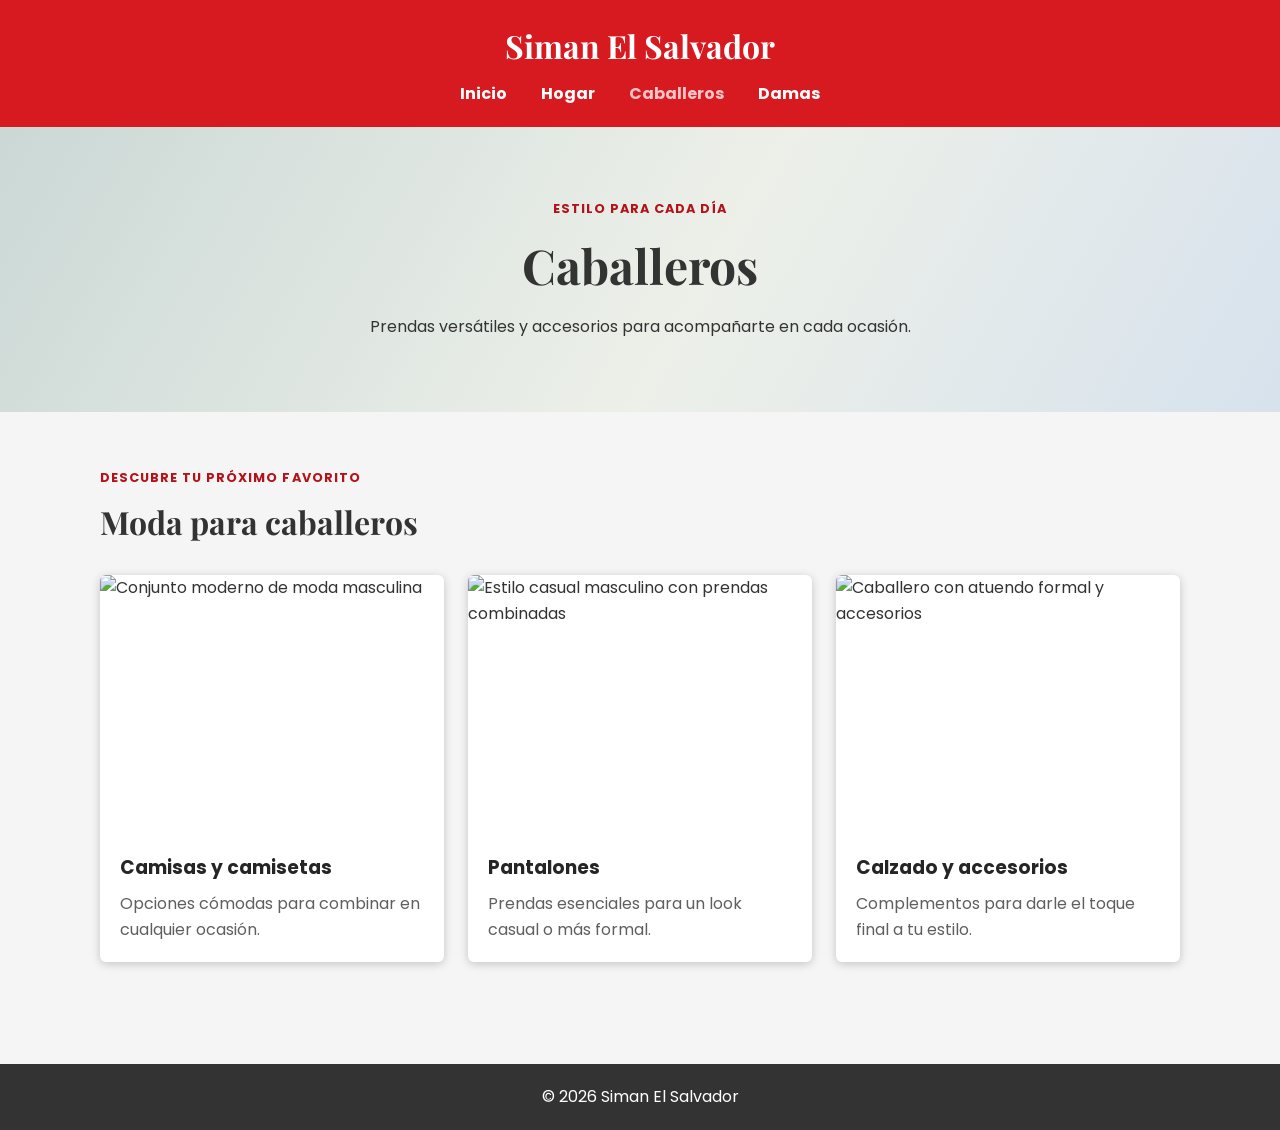
==== Caballeros.html @ 9a1017e2 "first commit" ====
<!DOCTYPE html>
<html lang="es">
<head>
	<meta charset="UTF-8">
	<meta name="viewport" content="width=device-width, initial-scale=1.0">
	<meta name="description" content="Descubre ropa y accesorios para caballeros en Siman El Salvador.">
	<title>Caballeros | Siman El Salvador</title>
	<link rel="stylesheet" href="CSS/main.css">
</head>
<body>
	<header>
		<h1>Siman El Salvador</h1>
		<nav aria-label="Navegación principal">
			<a href="Index.html">Inicio</a>
			<a href="Hogar.html">Hogar</a>
			<a href="Caballeros.html" aria-current="page">Caballeros</a>
			<a href="Damas.html">Damas</a>
		</nav>
	</header>
	<main>
		<section class="page-intro page-intro-men">
			<p class="eyebrow">ESTILO PARA CADA DÍA</p>
			<h2>Caballeros</h2>
			<p>Prendas versátiles y accesorios para acompañarte en cada ocasión.</p>
		</section>
		<section class="category-section" aria-labelledby="caballeros-categorias">
			<div class="section-heading">
				<p class="eyebrow">DESCUBRE TU PRÓXIMO FAVORITO</p>
				<h2 id="caballeros-categorias">Moda para caballeros</h2>
			</div>
			<div class="card-grid">
				<article class="card">
					<img class="card-image" src="https://images.unsplash.com/photo-1617137968427-85924c800a22?auto=format&amp;fit=crop&amp;w=900&amp;q=80" alt="Conjunto moderno de moda masculina" loading="lazy" decoding="async">
					<div class="card-content">
						<h3>Camisas y camisetas</h3>
						<p>Opciones cómodas para combinar en cualquier ocasión.</p>
					</div>
				</article>
				<article class="card">
					<img class="card-image" src="https://images.unsplash.com/photo-1516257984-b1b4d707412e?auto=format&amp;fit=crop&amp;w=900&amp;q=80" alt="Estilo casual masculino con prendas combinadas" loading="lazy" decoding="async">
					<div class="card-content">
						<h3>Pantalones</h3>
						<p>Prendas esenciales para un look casual o más formal.</p>
					</div>
				</article>
				<article class="card">
					<img class="card-image" src="https://images.unsplash.com/photo-1519085360753-af0119f7cbe7?auto=format&amp;fit=crop&amp;w=900&amp;q=80" alt="Caballero con atuendo formal y accesorios" loading="lazy" decoding="async">
					<div class="card-content">
						<h3>Calzado y accesorios</h3>
						<p>Complementos para darle el toque final a tu estilo.</p>
					</div>
				</article>
			</div>
		</section>
	</main>
	<footer><p>&copy; 2026 Siman El Salvador</p></footer>
</body>
</html>
---- CSS/main.css ----
@import url('https://fonts.googleapis.com/css2?family=Playfair+Display:wght@600;700&family=Poppins:wght@300;400;600;700&display=swap');

* {
    margin: 0;
    padding: 0;
    box-sizing: border-box;
}

body {
    font-family: 'Poppins', sans-serif;
    background: #F5F5F5;
    color: #333;
    line-height: 1.6;
}

header {
    background: #D71920;
    color: white;
    padding: 20px;
    text-align: center;
}

h1,
h2 {
    font-family: 'Playfair Display', serif;
}

nav {
    margin-top: 10px;
}

nav a {
    color: white;
    text-decoration: none;
    margin: 0 15px;
    font-weight: bold;
    transition: opacity .2s ease;
}

nav a:hover,
nav a[aria-current="page"] {
    opacity: .75;
}

.hero {
    text-align: center;
    padding: 60px 20px;
    background: #FFD700;
}

.hero h2 {
    font-size: 2rem;
}

.promociones {
    padding: 64px 24px;
}

.card {
    background: white;
    border-radius: 6px;
    overflow: hidden;
    box-shadow: 0 2px 10px rgba(0, 0, 0, .2);
}

.card-grid {
    display: grid;
    grid-template-columns: repeat(3, minmax(0, 1fr));
    gap: 24px;
    max-width: 1080px;
    margin: 0 auto;
}

.card-art {
    min-height: 190px;
    background: linear-gradient(135deg, #f0c8a9, #a94a37);
}

.card-image {
    display: block;
    width: 100%;
    aspect-ratio: 4 / 3;
    object-fit: cover;
    transition: transform .35s ease;
}

.card:hover .card-image {
    transform: scale(1.03);
}

.card-art-home,
.card-art-bedroom {
    background: linear-gradient(135deg, #eed9b5, #a6b4a0);
}

.card-art-men,
.card-art-pants,
.card-art-jeans {
    background: linear-gradient(135deg, #9db2b2, #354e59);
}

.card-art-women,
.card-art-dresses,
.card-art-bags {
    background: linear-gradient(135deg, #e9b7aa, #a64852);
}

.card-art-kitchen,
.card-art-shirts {
    background: linear-gradient(135deg, #e8ce9c, #cb7654);
}

.card-art-decor,
.card-art-accessories {
    background: linear-gradient(135deg, #d6b5a2, #657b73);
}

.card-content {
    padding: 20px;
}

.card-content h3 {
    margin-bottom: 8px;
    color: #252525;
}

.card-content p {
    color: #5f5f5f;
}

.text-link {
    display: inline-block;
    margin-top: 14px;
    color: #b31218;
    font-weight: 600;
    text-decoration-thickness: 1px;
    text-underline-offset: 4px;
}

.section-heading {
    max-width: 1080px;
    margin: 0 auto 28px;
}

.section-heading h2 {
    font-size: 2rem;
}

.eyebrow {
    margin-bottom: 8px;
    color: #b31218;
    font-size: .8rem;
    font-weight: 700;
    letter-spacing: .08em;
}

.evento {
    text-align: center;
    padding: 40px;
}

.evento img {
    width: 80%;
    max-width: 700px;
    border-radius: 10px;
}

.formulario {
    padding: 40px;
    text-align: center;
}

form {
    max-width: 400px;
    margin: auto;
}

input {
    width: 100%;
    padding: 12px;
    margin: 10px 0;
}

button {
    width: 100%;
    padding: 12px;
    background: #D71920;
    color: white;
    border: none;
    cursor: pointer;
}

button:hover {
    background: #b31218;
}

footer {
    background: #333;
    color: white;
    text-align: center;
    padding: 20px;
    margin-top: 30px;
}

/* Responsive */

@media(max-width:768px) {

    nav a {
        display: block;
        margin: 10px;
    }

    .hero h2 {
        font-size: 1.5rem;
    }

    .promociones {
        flex-direction: column;
        align-items: center;
    }

}

.btn {
    background: #D71920;
    color: white;
    padding: 15px 30px;
    border-radius: 8px;
    transition: .3s;
}

.btn:hover {
    background: #b80f16;
    transform: scale(1.05);
}

.hero {
    min-height: 440px;
    padding: 80px 24px;
    background: linear-gradient(120deg, #8f1118, #d71920 62%, #e48e47);
    display: flex;
    justify-content: center;
    align-items: center;
    text-align: center;
    color: white;
}

.hero-content h2 {
    max-width: 800px;
    font-size: clamp(2.4rem, 5vw, 4rem);
    margin-bottom: 20px;
}

.hero-content p {
    font-size: 1.3rem;
    margin-bottom: 25px;
}

.hero-content .eyebrow {
    color: #ffe08a;
}

.btn {
    display: inline-block;
    border-radius: 4px;
    text-decoration: none;
}

.page-intro {
    padding: 72px 24px;
    text-align: center;
    background: linear-gradient(120deg, #f0d7b6, #f8eee2 55%, #d4e1d9);
}

.page-intro-men {
    background: linear-gradient(120deg, #cbd8d6, #edf0e9 55%, #d7e2ed);
}

.page-intro-women {
    background: linear-gradient(120deg, #efcfc6, #f7ece4 55%, #e6d4dc);
}

.page-intro h2 {
    margin-bottom: 10px;
    font-size: 3rem;
}

.page-intro p:last-child {
    max-width: 620px;
    margin: 0 auto;
}

.category-section {
    padding: 56px 24px 72px;
}

@media (max-width: 768px) {
    nav a {
        display: inline-block;
        margin: 6px 10px;
    }

    .hero-content h2 {
        font-size: 2.4rem;
    }

    .card-grid {
        grid-template-columns: repeat(2, minmax(0, 1fr));
    }

    .promociones {
        padding: 44px 20px;
    }
}

@media (max-width: 520px) {
    header {
        padding: 18px 12px;
    }

    nav a {
        margin: 5px 7px;
        font-size: .9rem;
    }

    .card-grid {
        grid-template-columns: 1fr;
    }

    .hero {
        min-height: 380px;
        padding: 56px 20px;
    }

    .hero-content p {
        font-size: 1.05rem;
    }

    .page-intro h2 {
        font-size: 2.4rem;
    }
}
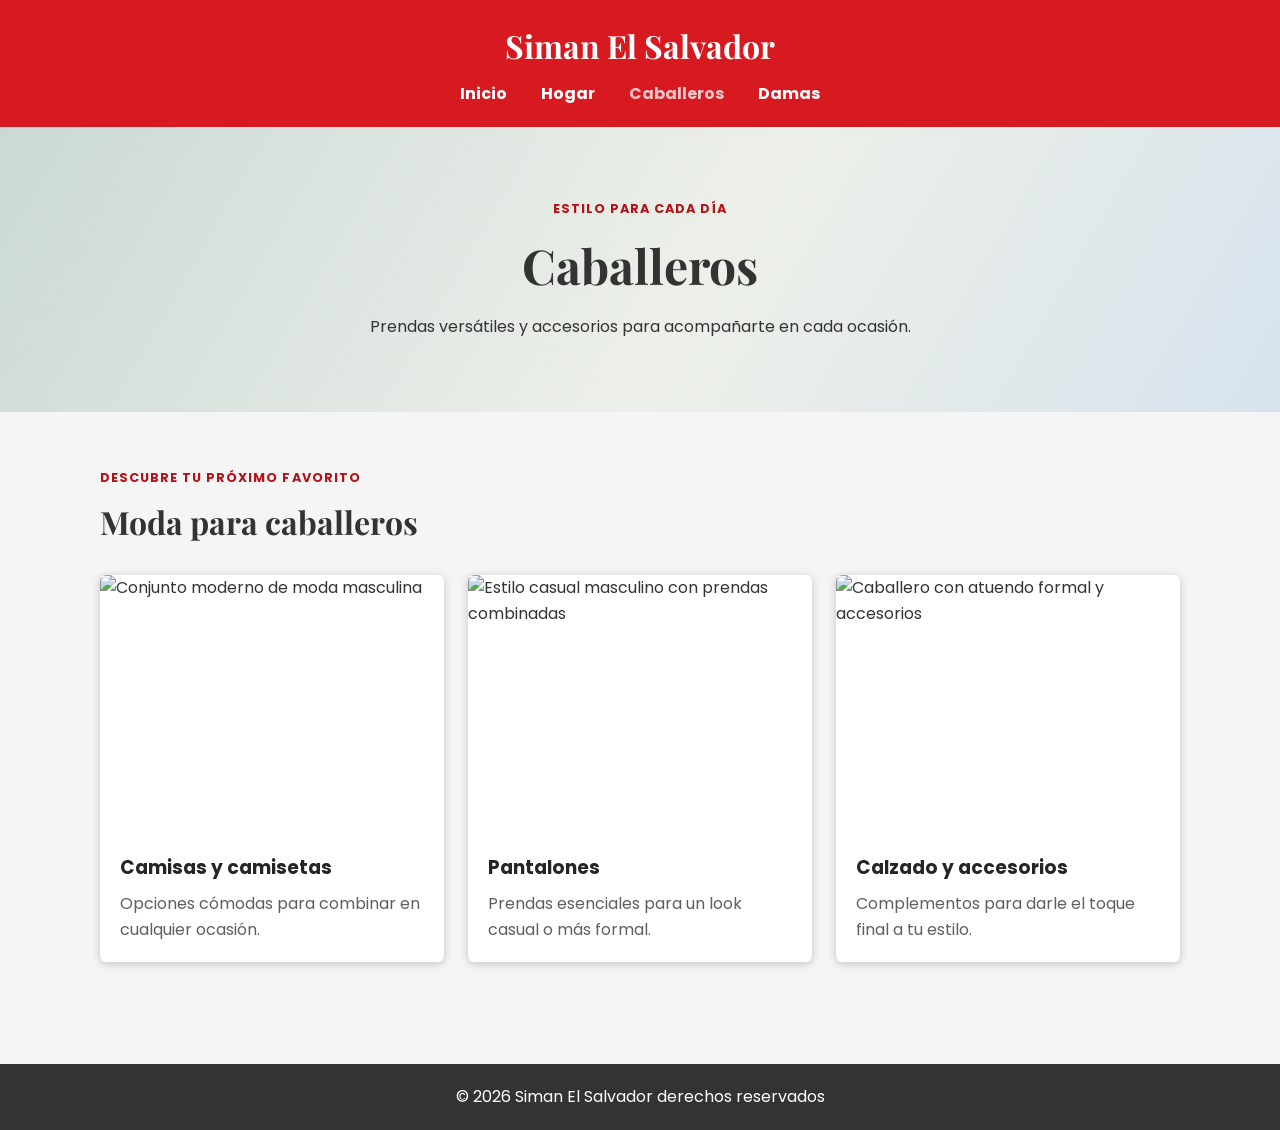
==== commit 6c668fcd: ""ACTUALIZADO"" ====
--- a/Caballeros.html
+++ b/Caballeros.html
@@ -1,5 +1,6 @@
 <!DOCTYPE html>
 <html lang="es">
+
 <head>
 	<meta charset="UTF-8">
 	<meta name="viewport" content="width=device-width, initial-scale=1.0">
@@ -7,6 +8,7 @@
 	<title>Caballeros | Siman El Salvador</title>
 	<link rel="stylesheet" href="CSS/main.css">
 </head>
+
 <body>
 	<header>
 		<h1>Siman El Salvador</h1>
@@ -30,21 +32,27 @@
 			</div>
 			<div class="card-grid">
 				<article class="card">
-					<img class="card-image" src="https://images.unsplash.com/photo-1617137968427-85924c800a22?auto=format&amp;fit=crop&amp;w=900&amp;q=80" alt="Conjunto moderno de moda masculina" loading="lazy" decoding="async">
+					<img class="card-image"
+						src="https://images.unsplash.com/photo-1617137968427-85924c800a22?auto=format&amp;fit=crop&amp;w=900&amp;q=80"
+						alt="Conjunto moderno de moda masculina" loading="lazy" decoding="async">
 					<div class="card-content">
 						<h3>Camisas y camisetas</h3>
 						<p>Opciones cómodas para combinar en cualquier ocasión.</p>
 					</div>
 				</article>
 				<article class="card">
-					<img class="card-image" src="https://images.unsplash.com/photo-1516257984-b1b4d707412e?auto=format&amp;fit=crop&amp;w=900&amp;q=80" alt="Estilo casual masculino con prendas combinadas" loading="lazy" decoding="async">
+					<img class="card-image"
+						src="https://images.unsplash.com/photo-1516257984-b1b4d707412e?auto=format&amp;fit=crop&amp;w=900&amp;q=80"
+						alt="Estilo casual masculino con prendas combinadas" loading="lazy" decoding="async">
 					<div class="card-content">
 						<h3>Pantalones</h3>
 						<p>Prendas esenciales para un look casual o más formal.</p>
 					</div>
 				</article>
 				<article class="card">
-					<img class="card-image" src="https://images.unsplash.com/photo-1519085360753-af0119f7cbe7?auto=format&amp;fit=crop&amp;w=900&amp;q=80" alt="Caballero con atuendo formal y accesorios" loading="lazy" decoding="async">
+					<img class="card-image"
+						src="https://images.unsplash.com/photo-1519085360753-af0119f7cbe7?auto=format&amp;fit=crop&amp;w=900&amp;q=80"
+						alt="Caballero con atuendo formal y accesorios" loading="lazy" decoding="async">
 					<div class="card-content">
 						<h3>Calzado y accesorios</h3>
 						<p>Complementos para darle el toque final a tu estilo.</p>
@@ -53,6 +61,9 @@
 			</div>
 		</section>
 	</main>
-	<footer><p>&copy; 2026 Siman El Salvador</p></footer>
+	<footer>
+		<p>&copy; 2026 Siman El Salvador derechos reservados</p>
+	</footer>
 </body>
-</html>
+
+</html>
--- a/CSS/main.css
+++ b/CSS/main.css
@@ -202,7 +202,7 @@
     margin-top: 30px;
 }
 
-/* Responsive */
+/* Responsive principal*/
 
 @media(max-width:768px) {
 
